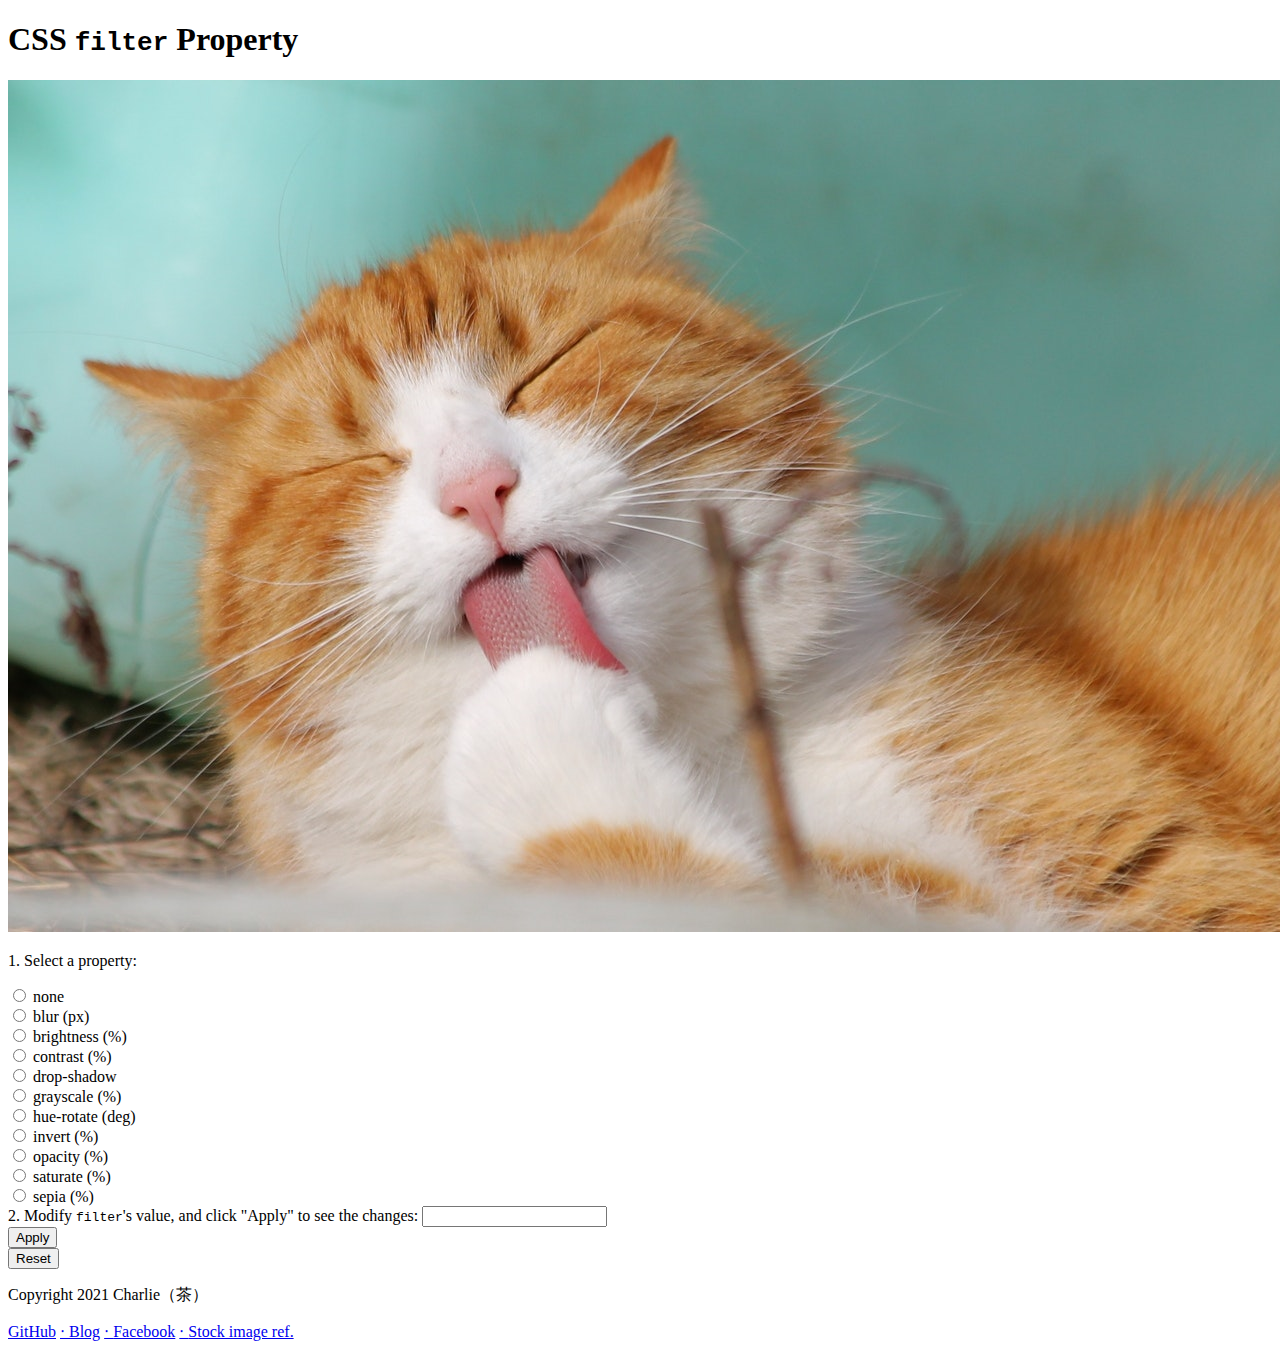
==== index.html @ 4b69d6cd "add toTopMobile button" ====
<!doctype html>
<html lang="en">

<head>
  <meta charset="utf-8">
  <meta name="viewport" content="width=device-width, initial-scale=1">

  <link rel="stylesheet" href="css/bootstrap.min.css">

  <title>CSS filter property</title>

  <style>
    main {
      min-height: calc(100vh - 32px);
    }

    .container {
      max-width: 720px;
    }

    .description .col {
      display: none;
    }

    #toTopMobile {
      display: block;
    }

    a+a::before {
      content: " ‧ ";
    }

    @media screen and (min-width: 415px) and (min-height: 415px) {
      #toTopMobile {
        display: none;
      }
    }
  </style>
</head>

<body>
  <main>
    <div class="container">
      <div class="row text-center my-3">
        <h1>CSS <code>filter</code> Property</h1>
      </div>
      <div class="row mb-3">
        <div class="col-12 col-md-8">
          <img src="images/cat.jpg" alt="cat image" class="w-100 rounded-2" id="dog">
        </div>
        <div
          class="col-12 col-md-4 d-flex flex-column justify-content-center align-items-center mt-2 mt-md-0 form-check">
          <div>
            <p>1. Select a property:</p>
          </div>
          <div class="fw-light">
            <input class="form-check-input" type="radio" id="none" name="filter-property" value="filter: none;">
            <label class="form-check-label" for="none">none</label><br>

            <input class="form-check-input" type="radio" id="blur" name="filter-property" value="filter: blur(5px);">
            <label class="form-check-label" for="blur">blur (px)</label><br>

            <input class="form-check-input" type="radio" id="brightness" name="filter-property"
              value="filter: brightness(200%);">
            <label class="form-check-label" for="brightness">brightness (%)</label><br>

            <input class="form-check-input" type="radio" id="contrast" name="filter-property"
              value="filter: contrast(200%);">
            <label class="form-check-label" for="contrast">contrast (%)</label><br>

            <input class="form-check-input" type="radio" id="drop-shadow" name="filter-property"
              value="filter: drop-shadow(7px 7px 5px gray);">
            <label class="form-check-label" for="drop-shadow">drop-shadow</label><br>

            <input class="form-check-input" type="radio" id="grayscale" name="filter-property"
              value="filter: grayscale(100%);">
            <label class="form-check-label" for="grayscale">grayscale (%)</label><br>

            <input class="form-check-input" type="radio" id="hue-rotate" name="filter-property"
              value="filter: hue-rotate(90deg);">
            <label class="form-check-label" for="hue-rotate">hue-rotate (deg)</label><br>

            <input class="form-check-input" type="radio" id="invert" name="filter-property"
              value="filter: invert(100%);">
            <label class="form-check-label" for="invert">invert (%)</label><br>

            <input class="form-check-input" type="radio" id="opacity" name="filter-property"
              value="filter: opacity(70%);">
            <label class="form-check-label" for="opacity">opacity (%)</label><br>

            <input class="form-check-input" type="radio" id="saturate" name="filter-property"
              value="filter: saturate(700%);">
            <label class="form-check-label" for="saturate">saturate (%)</label><br>

            <input class="form-check-input" type="radio" id="sepia" name="filter-property" value="filter: sepia(100%);">
            <label class="form-check-label" for="sepia">sepia (%)</label>
          </div>
        </div>
      </div>
      <div class="row">
        <div class="col-12 d-flex flex-column mb-3">
          <label for="css" class="form-label">2. Modify <code>filter</code>'s value, and click "Apply" to see the
            changes:</label>
          <input class="form-control fw-light" id="css" type="text">
        </div>
        <div class="col-12 col-md-6 mb-2">
          <button class="btn btn-primary w-100" id="apply">Apply</button>
        </div>
        <div class="col-12 col-md-6 mb-2">
          <button class="btn btn-outline-secondary w-100" id="reset">Reset</button>
        </div>
      </div>
      <div class="row row-cols-1 description">
        <div class="col">
          <h2>blur</h2>
          <p>
            Applies a Gaussian blur to the input image. The passed parameter defines the value of the standard deviation
            to the Gaussian function.
          </p>
          <p>The parameter is specified a CSS length (unit: <code>px</code>), but does not accept percentage values.</p>
          <p>Negative values are not allowed.</p>
          <p>值一定要加上單位<code>px</code>，值越大越模糊。</p>
          <p>Default value when omitted is <code>0px</code>.</p>
        </div>
        <div class="col">
          <h2>brightness</h2>
          <p>Applies a linear multiplier to input image, making it appear more or less bright.</p>
          <p>A value of <code>0%</code> will create an image
            that is completely black. A value of <code>100%</code> leaves the input unchanged. Other values are linear
            multipliers
            on the effect.
            Values of amount over <code>100%</code> are allowed, providing brighter results.</p>
          <p>值為<code>0%</code>影像會全黑，<code>100%</code>維持影像原本的亮度，超過<code>100%</code>後開始提高影像亮度。</p>
          <p>
            除了百分比以外，也接受正數作為值。輸入<code>0.5</code>等同<code>50%</code>、<code>1</code>等同<code>100%</code>、<code>2</code>等同<code>200%</code>。
          </p>
          <p>Negative values are not allowed.</p>
          <p>Default value when omitted is <code>1</code>.</p>
        </div>
        <div class="col">
          <h2>contrast</h2>
          <p>Adjusts the contrast of the input.</p>
          <p>A value of <code>0%</code> will create an image that is completely gray. A value of <code>100%</code>
            leaves the input unchanged. Values of amount
            over <code>100%</code> are allowed, providing results with more contrast.</p>
          <p>值為<code>0%</code>影像會呈現全灰（毫無對比），<code>100%</code>維持影像原本的對比度，超過<code>100%</code>後開始提高影像對比度。</p>
          <p>
            除了百分比以外，也接受正數作為值。輸入<code>0.5</code>等同<code>50%</code>、<code>1</code>等同<code>100%</code>、<code>2</code>等同<code>200%</code>。
          </p>
          <p>Negative values are not allowed.</p>
          <p>Default value when omitted is <code>1</code>.</p>
        </div>
        <div class="col">
          <h2>drop-shadow</h2>
          <p>Applies a drop shadow effect to the input image. A drop shadow is effectively a blurred, offset version of
            the input
            image’s alpha mask drawn in a particular color, composited below the image.</p>
          <p>Values are interpreted as for <code>box-shadow</code> but with the optional 3rd
            <code>&lt;length&gt;</code> value being the standard deviation
            instead of blur radius.
          </p>
          <p>四個值依序為：陰影X軸偏移距離（正整數往右、負整數往左）、陰影Y軸偏移距離（正整數往下、負整數往上）、陰影模糊（blur）程度、陰影顏色。</p>
          <p>陰影模糊（blur）程度沒有註明的話，等同呈現0px（無模糊）的陰影。</p>
          <p>陰影顏色支援關鍵字、hex、rgba、hsla。沒有註明的話，引用<code>currentColor</code>的值。</p>
          <p>The keyword <code>currentcolor</code> represents value of the color property on the same element. Its used
            values is determined by
            resolving color values.</p>
          <p>The default value for omitted values is missing length values set to <code>0</code> and the missing used
            color is taken
            from the
            color property.</p>
        </div>
        <div class="col">
          <h2>grayscale</h2>
          <p>Converts the input image to grayscale. The passed parameter defines the proportion of the conversion.</p>
          <p>A value of <code>100%</code> is completely grayscale. A value of <code>0%</code> leaves the input
            unchanged. Values between <code>0%</code> and <code>100%</code> are linear
            multipliers on the effect. Values of amount over <code>100%</code> are allowed but UAs must clamp the values
            to <code>1</code>.</p>
          <p>值為<code>100%</code>時影像會完全灰階化，<code>0%</code>則維持影像原本的彩度，值可以超過<code>100%</code>，但結果與輸入<code>100%</code>相同。
          </p>
          <p>
            除了百分比以外，也接受正數作為值。輸入<code>0.5</code>等同<code>50%</code>、<code>1</code>等同<code>100%</code>。
          </p>
          <p>Negative values are not allowed.</p>
          <p>Default value when omitted is <code>1</code>.</p>
        </div>
        <div class="col">
          <h2>hue-rotate</h2>
          <p>Applies a hue rotation on the input image. The passed parameter defines the number of degrees around the
            color circle
            the input samples will be adjusted.</p>
          <p>
            值可以超過<code>360deg</code>，超出的值請想像色環轉了一圈繼續轉。比如輸入<code>450deg</code>的話，呈現的結果會與輸入<code>90deg</code>一樣，因為450-360=90。同理如果輸入負整數的值，就是讓色環逆時針旋轉。
          </p>
          <p>A value of <code>0deg</code> leaves the input unchanged. Implementations must not normalize this value in
            order to allow animations
            beyond .</p>
          <p>The unit identifier may be omitted if the <code>&lt;angle&gt;</code> is zero.</p>
          <p>Default value when omitted is <code>0deg</code>.</p>
        </div>
        <div class="col">
          <h2>invert</h2>
          <p>Inverts the samples in the input image. The passed parameter defines the proportion of the conversion.</p>
          <p>A value of <code>100%</code> is completely inverted. A value of <code>0%</code> leaves the input unchanged.
            Values between <code>0%</code> and
            <code>100%</code> are linear
            multipliers on the effect. Values of amount over <code>100%</code> are allowed but UAs must clamp the values
            to <code>1</code>.
          </p>
          <p>值<code>100%</code>會讓影像完全負片，<code>50%</code>讓影像完全失去對比，<code>0%</code>則讓影像保持原狀。</p>
          <p>值可以超過<code>100%</code>，但結果與輸入<code>100%</code>相同。</p>
          <p>
            除了百分比以外，也接受正數作為值。輸入<code>0.5</code>等同<code>50%</code>、<code>1</code>等同<code>100%</code>。
          </p>
          <p>Negative values are not allowed.</p>
          <p>Default value when omitted is <code>1</code>.</p>
        </div>
        <div class="col">
          <h2>opacity</h2>
          <p>Applies transparency to the samples in the input image. The passed parameter defines the proportion of the
            conversion.</p>
          <p>A value of <code>0%</code> is completely transparent. A value of <code>100%</code> leaves the input
            unchanged. Values between <code>0%</code> and
            <code>100%</code> are
            linear multipliers on the effect. This is equivalent to multiplying the input image samples by amount.
            Values of amount
            over <code>100%</code> are allowed but UAs must clamp the values to <code>1</code>.
          </p>
          <p>值為<code>0%</code>時會讓影像呈現完全透明，<code>100%</code>則讓影像保持原狀。</p>
          <p>值可以超過<code>100%</code>，但結果與輸入<code>100%</code>相同。</p>
          <p>
            除了百分比以外，也接受正數作為值。輸入<code>0.5</code>等同<code>50%</code>、<code>1</code>等同<code>100%</code>。
          </p>
          <p>Negative values are not allowed.</p>
          <p>Default value when omitted is <code>1</code>.</p>
        </div>
        <div class="col">
          <h2>saturate</h2>
          <p>Saturates the input image. The passed parameter defines the proportion of the conversion.</p>
          <p>A value of <code>0%</code> is completely un-saturated. A value of <code>100%</code> leaves the input
            unchanged. Other values are
            linear
            multipliers on the effect. Values of amount over <code>100%</code> are allowed, providing super-saturated
            results.</p>
          <p>值為<code>0%</code>時會讓影像的飽和度歸零，<code>100%</code>則讓影像保持原狀。</p>
          <p>值可以超過<code>100%</code>，超過<code>100%</code>代表繼續增加影像的飽和度。</p>
          <p>
            除了百分比以外，也接受正數作為值。輸入<code>0.5</code>等同<code>50%</code>、<code>1</code>等同<code>100%</code>、<code>2</code>等同<code>200%</code>。
          </p>
          <p>Negative values are not allowed.</p>
          <p>Default value when omitted is <code>1</code>.</p>
        </div>
        <div class="col">
          <h2>sepia</h2>
          <p>Converts the input image to sepia. The passed parameter defines the proportion of the conversion.</p>
          <p>A value of <code>100%</code> is completely sepia. A value of <code>0%</code> leaves the input unchanged.
            Values between <code>0%</code> and <code>100%</code> are linear
            multipliers on the effect. Values of amount over <code>100%</code> are allowed but UAs must clamp the values
            to <code>1</code>.</p>
          <p>設定影像的懷舊濾鏡，值為<code>100%</code>代表濾鏡程度開到最大，<code>0%</code>則讓影像保持原狀。</p>
          <p>值可以超過<code>100%</code>，但結果與輸入<code>100%</code>相同。</p>
          <p>
            除了百分比以外，也接受正數作為值。輸入<code>0.5</code>等同<code>50%</code>、<code>1</code>等同<code>100%</code>。
          </p>
          <p>Negative values are not allowed.</p>
          <p>Default value when omitted is <code>1</code>.</p>
        </div>
      </div>
      <div class="row">
        <button type="button" class="btn btn-link" id="toTopMobile">BACK TO TOP</button>
      </div>
    </div>
  </main>

  <footer>
    <div class="container-fluid bg-light text-dark text-center small">
      <div class="row flex-column flex-md-row">
        <div class="col">
          <p class="my-auto py-1">Copyright 2021 Charlie（茶）</p>
        </div>
        <div class="col my-auto">
          <a href="https://github.com/tzynwang/CSS-filter-property" target="_blank"
            class="text-decoration-none">GitHub</a>
          <a href="https://tzynwang.github.io/" target="_blank" class="text-decoration-none">Blog</a>
          <a href="https://www.facebook.com/tzynwang7779/" target="_blank" class="text-decoration-none">Facebook</a>
          <a href="https://www.pexels.com/photo/yellow-and-white-cat-57416/" target="_blank"
            class="text-decoration-none">Stock image ref.</a>
        </div>
      </div>
    </div>
  </footer>

  <script>
    let radioValue;
    let radios = document.getElementsByName('filter-property');
    let changeDogCss = document.getElementById("dog");
    let css = document.getElementById('css');
    let descriptions = document.querySelectorAll(".description .col");

    for (let i = 0, length = radios.length; i < length; i++) {
      radios[i].addEventListener("click", function () {
        if (radios[i].checked) {
          radioValue = radios[i].value;
          css.value = radioValue;
          changeDogCss.setAttribute("style", radioValue);

          for (let j = 0; j < descriptions.length; j++) {
            if (i - 1 === j) {
              descriptions[j].setAttribute("style", "display: block;");
            }
            else {
              descriptions[j].setAttribute("style", "display: none;");
            }
          }

        }
        toTop();
      });
    }

    let apply = document.getElementById('apply');
    apply.addEventListener("click", function () {
      let textareaCss = document.getElementById('css').value;
      changeDogCss.setAttribute("style", textareaCss);

      toTop();
    });

    let reset = document.getElementById('reset');
    reset.addEventListener("click", function () {
      css.value = radioValue;
      changeDogCss.setAttribute("style", radioValue);

      toTop();
    })

    let toTopMobile = document.getElementById('toTopMobile');
    toTopMobile.addEventListener("click", function () {
      document.body.scrollTop = 0; // For Safari
      document.documentElement.scrollTop = 0; // For Chrome, Firefox, IE and Opera
    })

    function toTop() {
      if (window.outerWidth <= 375 || window.outerHeight <= 414) {
        document.body.scrollTop = 0; // For Safari
        document.documentElement.scrollTop = 0; // For Chrome, Firefox, IE and Opera
      }
    }
  </script>
</body>

</html>
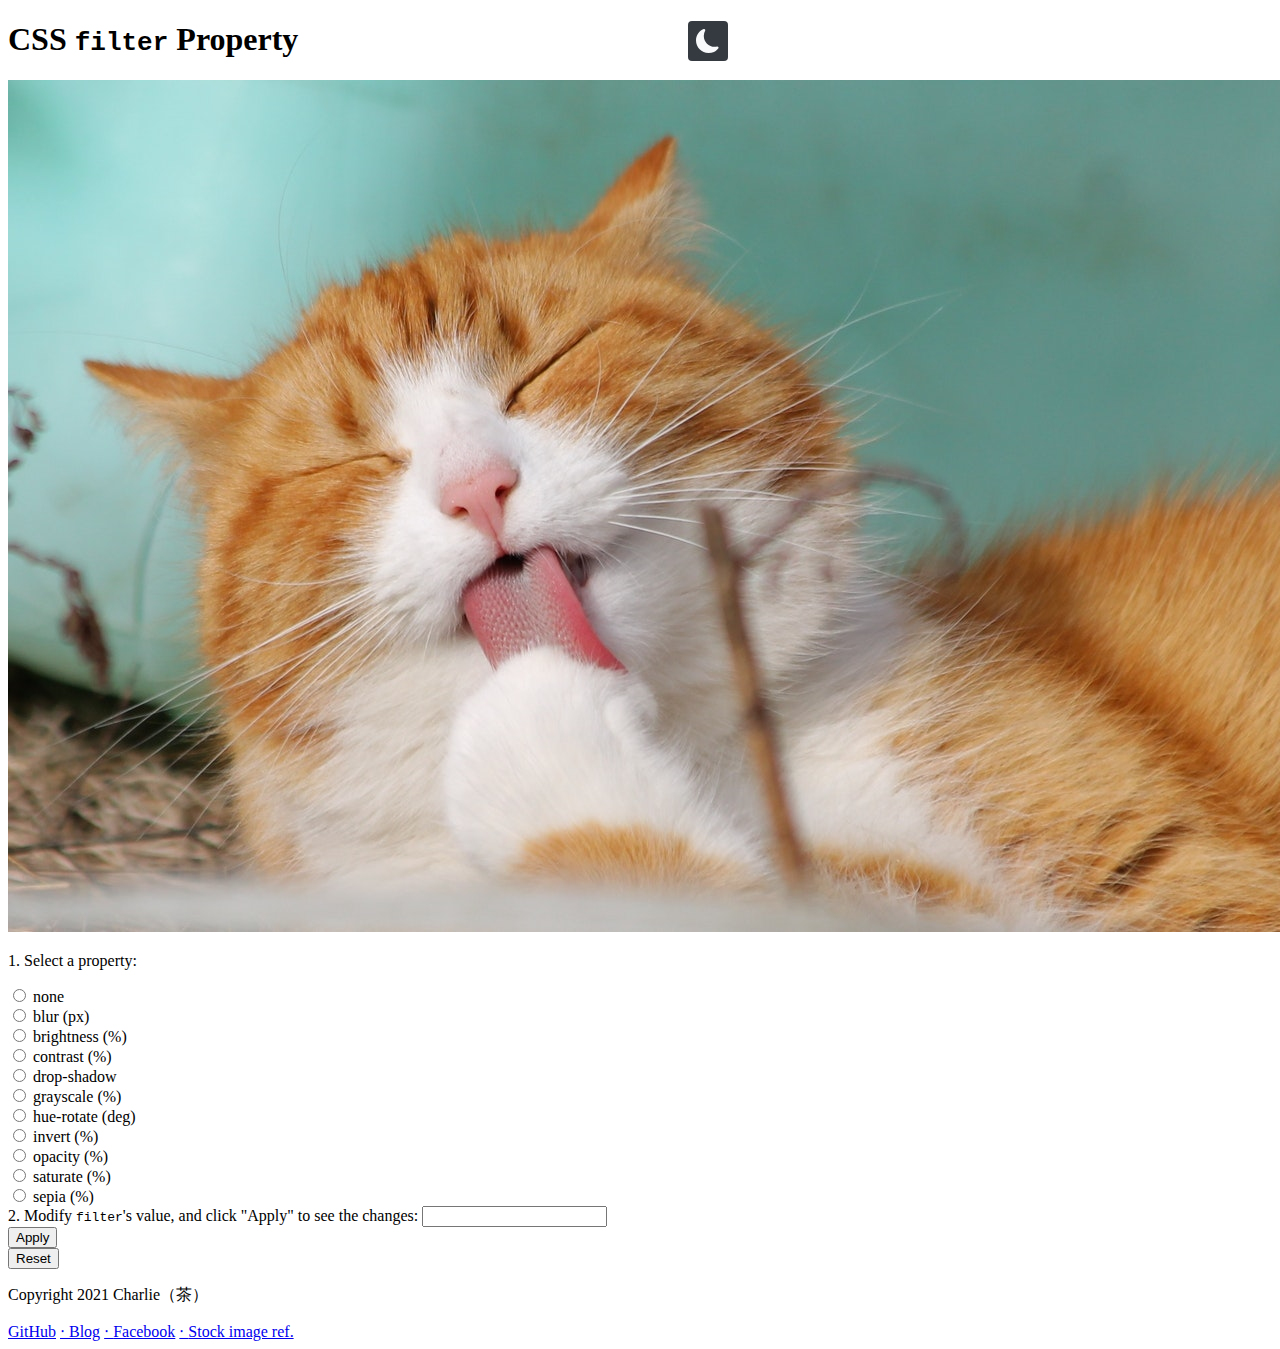
==== commit 357ac505: "dark mode" ====
--- a/index.html
+++ b/index.html
@@ -6,50 +6,33 @@
   <meta name="viewport" content="width=device-width, initial-scale=1">
 
   <link rel="stylesheet" href="css/bootstrap.min.css">
+  <link rel="stylesheet" href="css/index.css">
 
   <title>CSS filter property</title>
 
-  <style>
-    main {
-      min-height: calc(100vh - 32px);
-    }
-
-    .container {
-      max-width: 720px;
-    }
-
-    .description .col {
-      display: none;
-    }
-
-    #toTopMobile {
-      display: block;
-    }
-
-    a+a::before {
-      content: " ‧ ";
-    }
-
-    @media screen and (min-width: 415px) and (min-height: 415px) {
-      #toTopMobile {
-        display: none;
-      }
-    }
-  </style>
 </head>
 
 <body>
   <main>
+    <div class="container" id="labelContainer">
+      <input type="checkbox" id="dark">
+      <label for="dark" id="darkLabel">
+        <svg xmlns="http://www.w3.org/2000/svg" width="24" height="24" viewBox="0 0 16 16">
+          <path
+            d="M6 .278a.768.768 0 0 1 .08.858 7.208 7.208 0 0 0-.878 3.46c0 4.021 3.278 7.277 7.318 7.277.527 0 1.04-.055 1.533-.16a.787.787 0 0 1 .81.316.733.733 0 0 1-.031.893A8.349 8.349 0 0 1 8.344 16C3.734 16 0 12.286 0 7.71 0 4.266 2.114 1.312 5.124.06A.752.752 0 0 1 6 .278z" />
+        </svg>
+      </label>
+    </div>
     <div class="container">
       <div class="row text-center my-3">
         <h1>CSS <code>filter</code> Property</h1>
       </div>
       <div class="row mb-3">
         <div class="col-12 col-md-8">
-          <img src="images/cat.jpg" alt="cat image" class="w-100 rounded-2" id="dog">
-        </div>
-        <div
-          class="col-12 col-md-4 d-flex flex-column justify-content-center align-items-center mt-2 mt-md-0 form-check">
+          <img src="images/cat.jpg" alt="cat image" class="w-100 rounded-2" id="cat">
+        </div>
+        <div class=" col-12 col-md-4 d-flex flex-column justify-content-center align-items-center mt-2 mt-md-0
+            form-check">
           <div>
             <p>1. Select a property:</p>
           </div>
@@ -274,7 +257,7 @@
   </main>
 
   <footer>
-    <div class="container-fluid bg-light text-dark text-center small">
+    <div class="container-fluid bg-light text-dark text-center small" id="footer">
       <div class="row flex-column flex-md-row">
         <div class="col">
           <p class="my-auto py-1">Copyright 2021 Charlie（茶）</p>
@@ -291,63 +274,7 @@
     </div>
   </footer>
 
-  <script>
-    let radioValue;
-    let radios = document.getElementsByName('filter-property');
-    let changeDogCss = document.getElementById("dog");
-    let css = document.getElementById('css');
-    let descriptions = document.querySelectorAll(".description .col");
-
-    for (let i = 0, length = radios.length; i < length; i++) {
-      radios[i].addEventListener("click", function () {
-        if (radios[i].checked) {
-          radioValue = radios[i].value;
-          css.value = radioValue;
-          changeDogCss.setAttribute("style", radioValue);
-
-          for (let j = 0; j < descriptions.length; j++) {
-            if (i - 1 === j) {
-              descriptions[j].setAttribute("style", "display: block;");
-            }
-            else {
-              descriptions[j].setAttribute("style", "display: none;");
-            }
-          }
-
-        }
-        toTop();
-      });
-    }
-
-    let apply = document.getElementById('apply');
-    apply.addEventListener("click", function () {
-      let textareaCss = document.getElementById('css').value;
-      changeDogCss.setAttribute("style", textareaCss);
-
-      toTop();
-    });
-
-    let reset = document.getElementById('reset');
-    reset.addEventListener("click", function () {
-      css.value = radioValue;
-      changeDogCss.setAttribute("style", radioValue);
-
-      toTop();
-    })
-
-    let toTopMobile = document.getElementById('toTopMobile');
-    toTopMobile.addEventListener("click", function () {
-      document.body.scrollTop = 0; // For Safari
-      document.documentElement.scrollTop = 0; // For Chrome, Firefox, IE and Opera
-    })
-
-    function toTop() {
-      if (window.outerWidth <= 375 || window.outerHeight <= 414) {
-        document.body.scrollTop = 0; // For Safari
-        document.documentElement.scrollTop = 0; // For Chrome, Firefox, IE and Opera
-      }
-    }
-  </script>
+  <script src="js/index.js"></script>
 </body>
 
 </html>--- a/css/index.css
+++ b/css/index.css
@@ -0,0 +1,90 @@
+main {
+  min-height: calc(100vh - 32px);
+}
+
+.container {
+  max-width: 720px;
+}
+
+.description .col {
+  display: none;
+}
+
+#toTopMobile {
+  display: block;
+}
+
+a+a::before {
+  content: " ‧ ";
+}
+
+@media screen and (min-width: 415px) and (min-height: 415px) {
+  #toTopMobile {
+    display: none;
+  }
+}
+
+/* for dark mode */
+
+#labelContainer {
+  position: relative;
+}
+
+#dark {
+  position: fixed;
+  top: -16px;
+}
+
+#darkLabel {
+  width: 40px;
+  height: 40px;
+  position: absolute;
+  top: 0;
+  right: 0;
+  z-index: 1;
+  background-color: #343a40;
+  border-radius: 0.25rem;
+  display: flex;
+  align-items: center;
+  transition: all .5s ease 0s;
+}
+
+#darkLabel svg {
+  fill: #f8f9fa;
+}
+
+#dark:checked~#darkLabel {
+  background-color: #f8f9fa;
+}
+
+#dark:checked~#darkLabel svg {
+  fill: #343a40;
+}
+
+#dark:checked~#darkLabel svg path {
+  d: path("M8 12a4 4 0 1 0 0-8 4 4 0 0 0 0 8zM8 0a.5.5 0 0 1 .5.5v2a.5.5 0 0 1-1 0v-2A.5.5 0 0 1 8 0zm0 13a.5.5 0 0 1 .5.5v2a.5.5 0 0 1-1 0v-2A.5.5 0 0 1 8 13zm8-5a.5.5 0 0 1-.5.5h-2a.5.5 0 0 1 0-1h2a.5.5 0 0 1 .5.5zM3 8a.5.5 0 0 1-.5.5h-2a.5.5 0 0 1 0-1h2A.5.5 0 0 1 3 8zm10.657-5.657a.5.5 0 0 1 0 .707l-1.414 1.415a.5.5 0 1 1-.707-.708l1.414-1.414a.5.5 0 0 1 .707 0zm-9.193 9.193a.5.5 0 0 1 0 .707L3.05 13.657a.5.5 0 0 1-.707-.707l1.414-1.414a.5.5 0 0 1 .707 0zm9.193 2.121a.5.5 0 0 1-.707 0l-1.414-1.414a.5.5 0 0 1 .707-.707l1.414 1.414a.5.5 0 0 1 0 .707zM4.464 4.465a.5.5 0 0 1-.707 0L2.343 3.05a.5.5 0 1 1 .707-.707l1.414 1.414a.5.5 0 0 1 0 .708z");
+}
+
+@media screen and (min-width: 415px) {
+  /* #darkLabel {
+    width: 56px;
+  } */
+}
+
+#darkLabel svg {
+  margin-left: 8px;
+}
+
+.dark {
+  background-color: #343a40;
+  color: #f8f9fa;
+}
+
+.dark-footer {
+  background-color: #212529!important;
+  color: #ffffff!important;
+}
+
+.code {
+  color: #ffb5da;
+}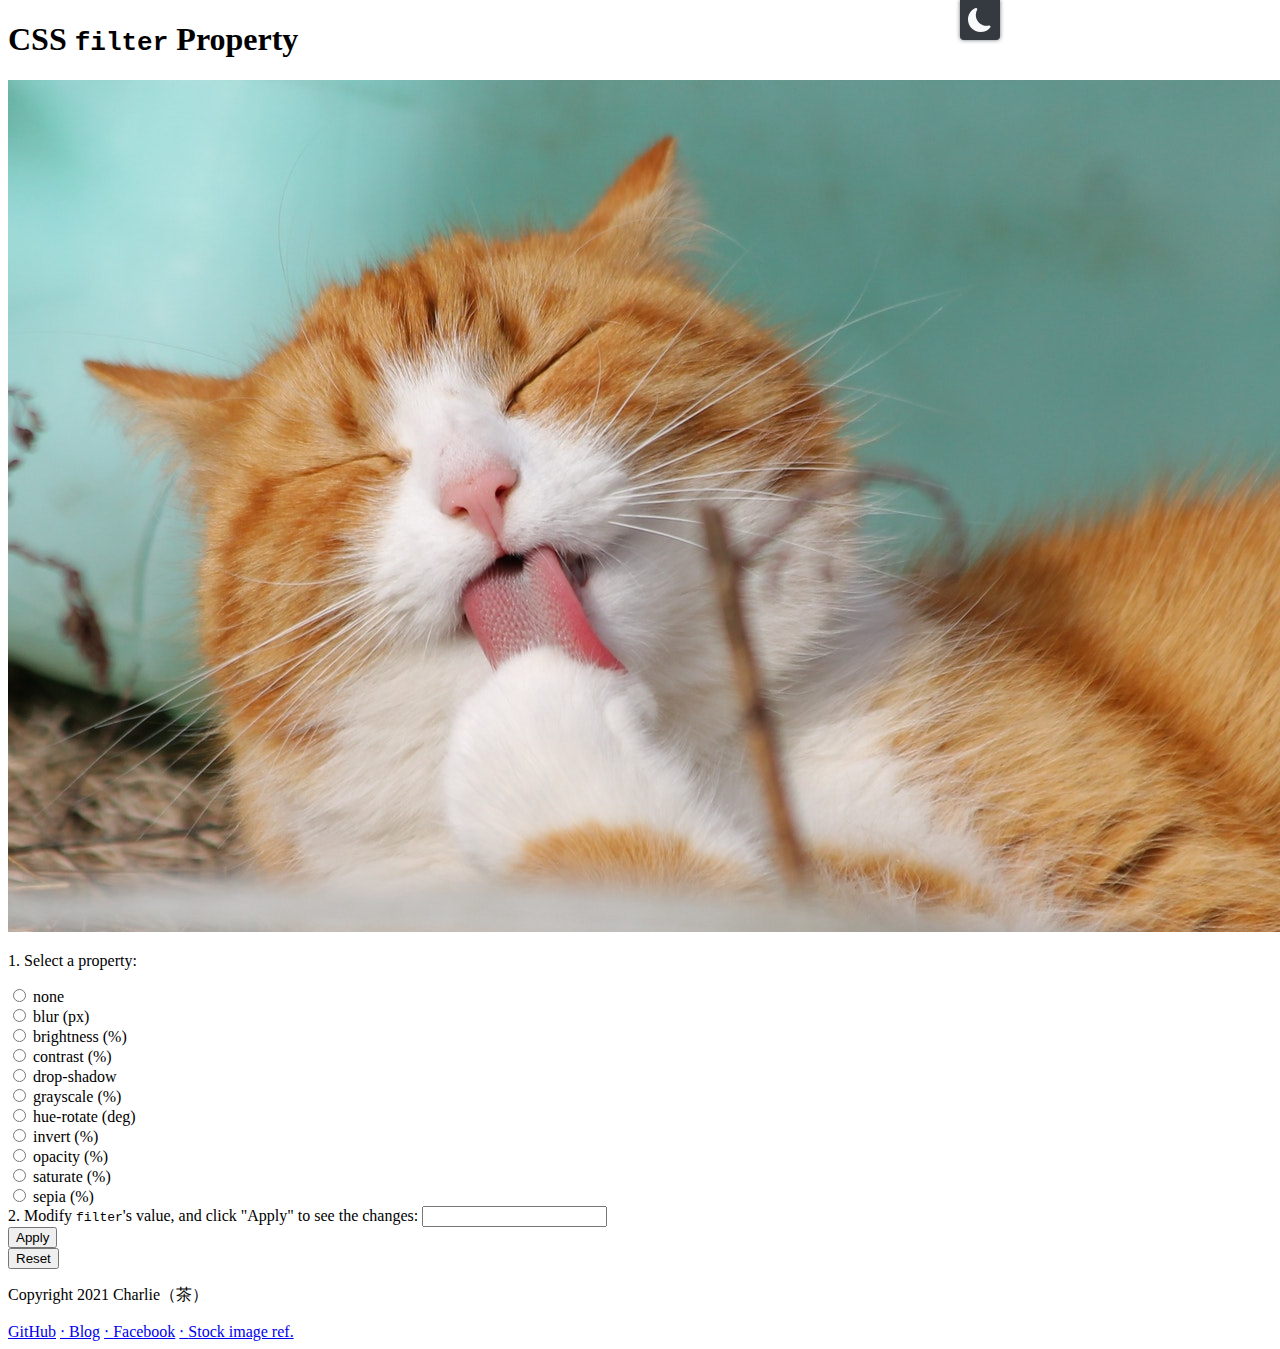
==== commit d8d22b5d: "change desktop's dark mode toggle UI" ====
--- a/index.html
+++ b/index.html
@@ -14,7 +14,7 @@
 
 <body>
   <main>
-    <div class="container" id="labelContainer">
+    <div class="container">
       <input type="checkbox" id="dark">
       <label for="dark" id="darkLabel">
         <svg xmlns="http://www.w3.org/2000/svg" width="24" height="24" viewBox="0 0 16 16">
@@ -251,7 +251,7 @@
         </div>
       </div>
       <div class="row">
-        <button type="button" class="btn btn-link" id="toTopMobile">BACK TO TOP</button>
+        <button type="button" class="btn text-primary" id="toTopMobile">BACK TO TOP</button>
       </div>
     </div>
   </main>
--- a/css/index.css
+++ b/css/index.css
@@ -26,10 +26,6 @@
 
 /* for dark mode */
 
-#labelContainer {
-  position: relative;
-}
-
 #dark {
   position: fixed;
   top: -16px;
@@ -38,15 +34,16 @@
 #darkLabel {
   width: 40px;
   height: 40px;
-  position: absolute;
-  top: 0;
+  position: fixed;
+  bottom: 2rem;
   right: 0;
   z-index: 1;
   background-color: #343a40;
-  border-radius: 0.25rem;
+  border-radius: 0.25rem 0 0 0.25rem;
   display: flex;
   align-items: center;
   transition: all .5s ease 0s;
+  filter: drop-shadow(0 2px 2px #6c757d);
 }
 
 #darkLabel svg {
@@ -65,10 +62,19 @@
   d: path("M8 12a4 4 0 1 0 0-8 4 4 0 0 0 0 8zM8 0a.5.5 0 0 1 .5.5v2a.5.5 0 0 1-1 0v-2A.5.5 0 0 1 8 0zm0 13a.5.5 0 0 1 .5.5v2a.5.5 0 0 1-1 0v-2A.5.5 0 0 1 8 13zm8-5a.5.5 0 0 1-.5.5h-2a.5.5 0 0 1 0-1h2a.5.5 0 0 1 .5.5zM3 8a.5.5 0 0 1-.5.5h-2a.5.5 0 0 1 0-1h2A.5.5 0 0 1 3 8zm10.657-5.657a.5.5 0 0 1 0 .707l-1.414 1.415a.5.5 0 1 1-.707-.708l1.414-1.414a.5.5 0 0 1 .707 0zm-9.193 9.193a.5.5 0 0 1 0 .707L3.05 13.657a.5.5 0 0 1-.707-.707l1.414-1.414a.5.5 0 0 1 .707 0zm9.193 2.121a.5.5 0 0 1-.707 0l-1.414-1.414a.5.5 0 0 1 .707-.707l1.414 1.414a.5.5 0 0 1 0 .707zM4.464 4.465a.5.5 0 0 1-.707 0L2.343 3.05a.5.5 0 1 1 .707-.707l1.414 1.414a.5.5 0 0 1 0 .708z");
 }
 
+.dark:focus {
+  background-color: #343a40;
+  color: #f8f9fa;
+}
+
 @media screen and (min-width: 415px) {
-  /* #darkLabel {
-    width: 56px;
-  } */
+  #darkLabel {
+    position: absolute;
+    top: 0;
+    right: max(1rem, calc((100vw - 720px)/2));
+    border-radius: 0 0 0.25rem 0.25rem;
+    filter: drop-shadow(0 0 2px #6c757d);
+  }
 }
 
 #darkLabel svg {
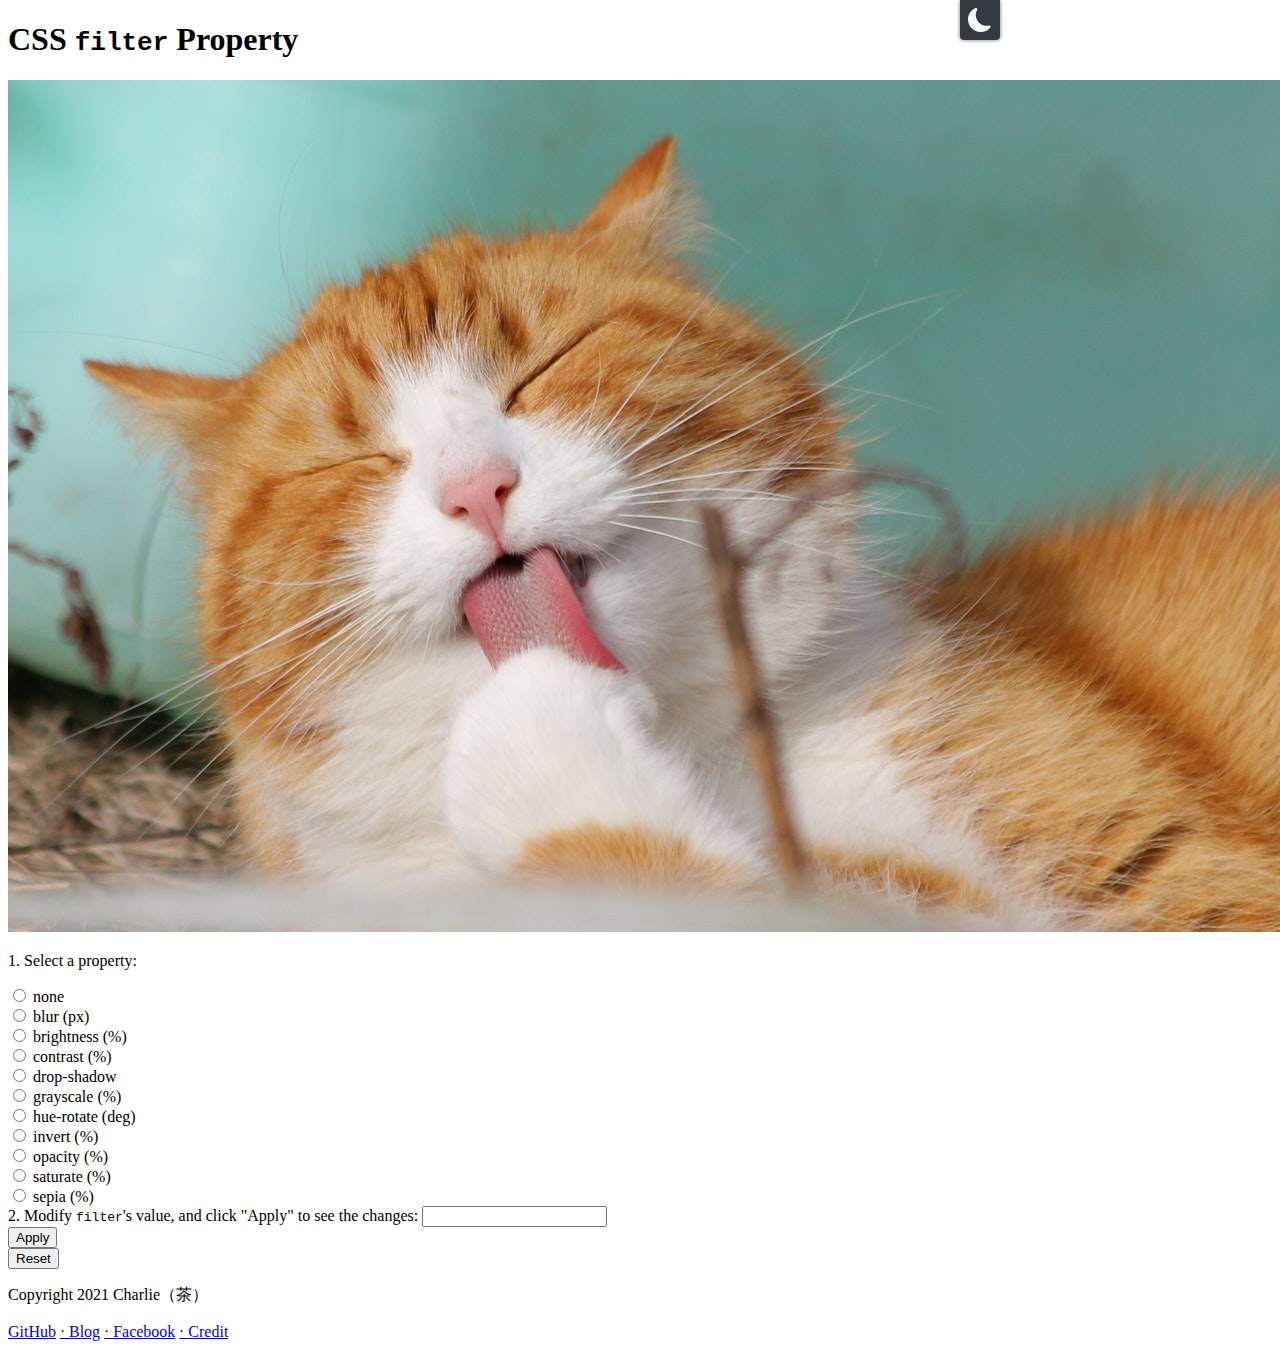
==== commit 7b5005f8: "fix credit/index href" ====
--- a/index.html
+++ b/index.html
@@ -4,6 +4,11 @@
 <head>
   <meta charset="utf-8">
   <meta name="viewport" content="width=device-width, initial-scale=1">
+
+  <link rel="apple-touch-icon" sizes="180x180" href="images/apple-touch-icon.png">
+  <link rel="icon" type="image/png" sizes="32x32" href="images/favicon-32x32.png">
+  <link rel="icon" type="image/png" sizes="16x16" href="images/favicon-16x16.png">
+  <link rel="manifest" href="images/site.webmanifest">
 
   <link rel="stylesheet" href="css/bootstrap.min.css">
   <link rel="stylesheet" href="css/index.css">
@@ -95,7 +100,18 @@
       </div>
       <div class="row row-cols-1 description">
         <div class="col">
-          <h2>blur</h2>
+          <div class="d-flex align-items-center">
+            <h2>blur</h2>
+            <a href="https://www.w3.org/TR/filter-effects-1/#funcdef-filter-blur" target="_blank">
+              <svg xmlns="http://www.w3.org/2000/svg" width="16" height="16" viewBox="0 0 16 16" class="ms-2"
+                fill="#0d6efd">
+                <path fill-rule="evenodd"
+                  d="M8.636 3.5a.5.5 0 0 0-.5-.5H1.5A1.5 1.5 0 0 0 0 4.5v10A1.5 1.5 0 0 0 1.5 16h10a1.5 1.5 0 0 0 1.5-1.5V7.864a.5.5 0 0 0-1 0V14.5a.5.5 0 0 1-.5.5h-10a.5.5 0 0 1-.5-.5v-10a.5.5 0 0 1 .5-.5h6.636a.5.5 0 0 0 .5-.5z" />
+                <path fill-rule="evenodd"
+                  d="M16 .5a.5.5 0 0 0-.5-.5h-5a.5.5 0 0 0 0 1h3.793L6.146 9.146a.5.5 0 1 0 .708.708L15 1.707V5.5a.5.5 0 0 0 1 0v-5z" />
+              </svg>
+            </a>
+          </div>
           <p>
             Applies a Gaussian blur to the input image. The passed parameter defines the value of the standard deviation
             to the Gaussian function.
@@ -106,7 +122,18 @@
           <p>Default value when omitted is <code>0px</code>.</p>
         </div>
         <div class="col">
-          <h2>brightness</h2>
+          <div class="d-flex align-items-center">
+            <h2>brightness</h2>
+            <a href="https://www.w3.org/TR/filter-effects-1/#funcdef-filter-brightness" target="_blank">
+              <svg xmlns="http://www.w3.org/2000/svg" width="16" height="16" viewBox="0 0 16 16" class="ms-2"
+                fill="#0d6efd">
+                <path fill-rule="evenodd"
+                  d="M8.636 3.5a.5.5 0 0 0-.5-.5H1.5A1.5 1.5 0 0 0 0 4.5v10A1.5 1.5 0 0 0 1.5 16h10a1.5 1.5 0 0 0 1.5-1.5V7.864a.5.5 0 0 0-1 0V14.5a.5.5 0 0 1-.5.5h-10a.5.5 0 0 1-.5-.5v-10a.5.5 0 0 1 .5-.5h6.636a.5.5 0 0 0 .5-.5z" />
+                <path fill-rule="evenodd"
+                  d="M16 .5a.5.5 0 0 0-.5-.5h-5a.5.5 0 0 0 0 1h3.793L6.146 9.146a.5.5 0 1 0 .708.708L15 1.707V5.5a.5.5 0 0 0 1 0v-5z" />
+              </svg>
+            </a>
+          </div>
           <p>Applies a linear multiplier to input image, making it appear more or less bright.</p>
           <p>A value of <code>0%</code> will create an image
             that is completely black. A value of <code>100%</code> leaves the input unchanged. Other values are linear
@@ -121,7 +148,18 @@
           <p>Default value when omitted is <code>1</code>.</p>
         </div>
         <div class="col">
-          <h2>contrast</h2>
+          <div class="d-flex align-items-center">
+            <h2>contrast</h2>
+            <a href="https://www.w3.org/TR/filter-effects-1/#funcdef-filter-contrast" target="_blank">
+              <svg xmlns="http://www.w3.org/2000/svg" width="16" height="16" viewBox="0 0 16 16" class="ms-2"
+                fill="#0d6efd">
+                <path fill-rule="evenodd"
+                  d="M8.636 3.5a.5.5 0 0 0-.5-.5H1.5A1.5 1.5 0 0 0 0 4.5v10A1.5 1.5 0 0 0 1.5 16h10a1.5 1.5 0 0 0 1.5-1.5V7.864a.5.5 0 0 0-1 0V14.5a.5.5 0 0 1-.5.5h-10a.5.5 0 0 1-.5-.5v-10a.5.5 0 0 1 .5-.5h6.636a.5.5 0 0 0 .5-.5z" />
+                <path fill-rule="evenodd"
+                  d="M16 .5a.5.5 0 0 0-.5-.5h-5a.5.5 0 0 0 0 1h3.793L6.146 9.146a.5.5 0 1 0 .708.708L15 1.707V5.5a.5.5 0 0 0 1 0v-5z" />
+              </svg>
+            </a>
+          </div>
           <p>Adjusts the contrast of the input.</p>
           <p>A value of <code>0%</code> will create an image that is completely gray. A value of <code>100%</code>
             leaves the input unchanged. Values of amount
@@ -134,7 +172,18 @@
           <p>Default value when omitted is <code>1</code>.</p>
         </div>
         <div class="col">
-          <h2>drop-shadow</h2>
+          <div class="d-flex align-items-center">
+            <h2>drop-shadow</h2>
+            <a href="https://www.w3.org/TR/filter-effects-1/#funcdef-filter-drop-shadow" target="_blank">
+              <svg xmlns="http://www.w3.org/2000/svg" width="16" height="16" viewBox="0 0 16 16" class="ms-2"
+                fill="#0d6efd">
+                <path fill-rule="evenodd"
+                  d="M8.636 3.5a.5.5 0 0 0-.5-.5H1.5A1.5 1.5 0 0 0 0 4.5v10A1.5 1.5 0 0 0 1.5 16h10a1.5 1.5 0 0 0 1.5-1.5V7.864a.5.5 0 0 0-1 0V14.5a.5.5 0 0 1-.5.5h-10a.5.5 0 0 1-.5-.5v-10a.5.5 0 0 1 .5-.5h6.636a.5.5 0 0 0 .5-.5z" />
+                <path fill-rule="evenodd"
+                  d="M16 .5a.5.5 0 0 0-.5-.5h-5a.5.5 0 0 0 0 1h3.793L6.146 9.146a.5.5 0 1 0 .708.708L15 1.707V5.5a.5.5 0 0 0 1 0v-5z" />
+              </svg>
+            </a>
+          </div>
           <p>Applies a drop shadow effect to the input image. A drop shadow is effectively a blurred, offset version of
             the input
             image’s alpha mask drawn in a particular color, composited below the image.</p>
@@ -154,7 +203,18 @@
             color property.</p>
         </div>
         <div class="col">
-          <h2>grayscale</h2>
+          <div class="d-flex align-items-center">
+            <h2>grayscale</h2>
+            <a href="https://www.w3.org/TR/filter-effects-1/#funcdef-filter-grayscale" target="_blank">
+              <svg xmlns="http://www.w3.org/2000/svg" width="16" height="16" viewBox="0 0 16 16" class="ms-2"
+                fill="#0d6efd">
+                <path fill-rule="evenodd"
+                  d="M8.636 3.5a.5.5 0 0 0-.5-.5H1.5A1.5 1.5 0 0 0 0 4.5v10A1.5 1.5 0 0 0 1.5 16h10a1.5 1.5 0 0 0 1.5-1.5V7.864a.5.5 0 0 0-1 0V14.5a.5.5 0 0 1-.5.5h-10a.5.5 0 0 1-.5-.5v-10a.5.5 0 0 1 .5-.5h6.636a.5.5 0 0 0 .5-.5z" />
+                <path fill-rule="evenodd"
+                  d="M16 .5a.5.5 0 0 0-.5-.5h-5a.5.5 0 0 0 0 1h3.793L6.146 9.146a.5.5 0 1 0 .708.708L15 1.707V5.5a.5.5 0 0 0 1 0v-5z" />
+              </svg>
+            </a>
+          </div>
           <p>Converts the input image to grayscale. The passed parameter defines the proportion of the conversion.</p>
           <p>A value of <code>100%</code> is completely grayscale. A value of <code>0%</code> leaves the input
             unchanged. Values between <code>0%</code> and <code>100%</code> are linear
@@ -169,7 +229,18 @@
           <p>Default value when omitted is <code>1</code>.</p>
         </div>
         <div class="col">
-          <h2>hue-rotate</h2>
+          <div class="d-flex align-items-center">
+            <h2>hue-rotate</h2>
+            <a href="https://www.w3.org/TR/filter-effects-1/#funcdef-filter-hue-rotate" target="_blank">
+              <svg xmlns="http://www.w3.org/2000/svg" width="16" height="16" viewBox="0 0 16 16" class="ms-2"
+                fill="#0d6efd">
+                <path fill-rule="evenodd"
+                  d="M8.636 3.5a.5.5 0 0 0-.5-.5H1.5A1.5 1.5 0 0 0 0 4.5v10A1.5 1.5 0 0 0 1.5 16h10a1.5 1.5 0 0 0 1.5-1.5V7.864a.5.5 0 0 0-1 0V14.5a.5.5 0 0 1-.5.5h-10a.5.5 0 0 1-.5-.5v-10a.5.5 0 0 1 .5-.5h6.636a.5.5 0 0 0 .5-.5z" />
+                <path fill-rule="evenodd"
+                  d="M16 .5a.5.5 0 0 0-.5-.5h-5a.5.5 0 0 0 0 1h3.793L6.146 9.146a.5.5 0 1 0 .708.708L15 1.707V5.5a.5.5 0 0 0 1 0v-5z" />
+              </svg>
+            </a>
+          </div>
           <p>Applies a hue rotation on the input image. The passed parameter defines the number of degrees around the
             color circle
             the input samples will be adjusted.</p>
@@ -183,12 +254,26 @@
           <p>Default value when omitted is <code>0deg</code>.</p>
         </div>
         <div class="col">
-          <h2>invert</h2>
-          <p>Inverts the samples in the input image. The passed parameter defines the proportion of the conversion.</p>
-          <p>A value of <code>100%</code> is completely inverted. A value of <code>0%</code> leaves the input unchanged.
+          <div class="d-flex align-items-center">
+            <h2>invert</h2>
+            <a href="https://www.w3.org/TR/filter-effects-1/#funcdef-filter-invert" target="_blank">
+              <svg xmlns="http://www.w3.org/2000/svg" width="16" height="16" viewBox="0 0 16 16" class="ms-2"
+                fill="#0d6efd">
+                <path fill-rule="evenodd"
+                  d="M8.636 3.5a.5.5 0 0 0-.5-.5H1.5A1.5 1.5 0 0 0 0 4.5v10A1.5 1.5 0 0 0 1.5 16h10a1.5 1.5 0 0 0 1.5-1.5V7.864a.5.5 0 0 0-1 0V14.5a.5.5 0 0 1-.5.5h-10a.5.5 0 0 1-.5-.5v-10a.5.5 0 0 1 .5-.5h6.636a.5.5 0 0 0 .5-.5z" />
+                <path fill-rule="evenodd"
+                  d="M16 .5a.5.5 0 0 0-.5-.5h-5a.5.5 0 0 0 0 1h3.793L6.146 9.146a.5.5 0 1 0 .708.708L15 1.707V5.5a.5.5 0 0 0 1 0v-5z" />
+              </svg>
+            </a>
+          </div>
+          <p>Inverts the samples in the input image. The passed parameter defines the proportion of the conversion.
+          </p>
+          <p>A value of <code>100%</code> is completely inverted. A value of <code>0%</code> leaves the input
+            unchanged.
             Values between <code>0%</code> and
             <code>100%</code> are linear
-            multipliers on the effect. Values of amount over <code>100%</code> are allowed but UAs must clamp the values
+            multipliers on the effect. Values of amount over <code>100%</code> are allowed but UAs must clamp the
+            values
             to <code>1</code>.
           </p>
           <p>值<code>100%</code>會讓影像完全負片，<code>50%</code>讓影像完全失去對比，<code>0%</code>則讓影像保持原狀。</p>
@@ -200,8 +285,20 @@
           <p>Default value when omitted is <code>1</code>.</p>
         </div>
         <div class="col">
-          <h2>opacity</h2>
-          <p>Applies transparency to the samples in the input image. The passed parameter defines the proportion of the
+          <div class="d-flex align-items-center">
+            <h2>opacity</h2>
+            <a href="https://www.w3.org/TR/filter-effects-1/#funcdef-filter-opacity" target="_blank">
+              <svg xmlns="http://www.w3.org/2000/svg" width="16" height="16" viewBox="0 0 16 16" class="ms-2"
+                fill="#0d6efd">
+                <path fill-rule="evenodd"
+                  d="M8.636 3.5a.5.5 0 0 0-.5-.5H1.5A1.5 1.5 0 0 0 0 4.5v10A1.5 1.5 0 0 0 1.5 16h10a1.5 1.5 0 0 0 1.5-1.5V7.864a.5.5 0 0 0-1 0V14.5a.5.5 0 0 1-.5.5h-10a.5.5 0 0 1-.5-.5v-10a.5.5 0 0 1 .5-.5h6.636a.5.5 0 0 0 .5-.5z" />
+                <path fill-rule="evenodd"
+                  d="M16 .5a.5.5 0 0 0-.5-.5h-5a.5.5 0 0 0 0 1h3.793L6.146 9.146a.5.5 0 1 0 .708.708L15 1.707V5.5a.5.5 0 0 0 1 0v-5z" />
+              </svg>
+            </a>
+          </div>
+          <p>Applies transparency to the samples in the input image. The passed parameter defines the proportion of
+            the
             conversion.</p>
           <p>A value of <code>0%</code> is completely transparent. A value of <code>100%</code> leaves the input
             unchanged. Values between <code>0%</code> and
@@ -219,7 +316,18 @@
           <p>Default value when omitted is <code>1</code>.</p>
         </div>
         <div class="col">
-          <h2>saturate</h2>
+          <div class="d-flex align-items-center">
+            <h2>saturate</h2>
+            <a href="https://www.w3.org/TR/filter-effects-1/#funcdef-filter-saturate" target="_blank">
+              <svg xmlns="http://www.w3.org/2000/svg" width="16" height="16" viewBox="0 0 16 16" class="ms-2"
+                fill="#0d6efd">
+                <path fill-rule="evenodd"
+                  d="M8.636 3.5a.5.5 0 0 0-.5-.5H1.5A1.5 1.5 0 0 0 0 4.5v10A1.5 1.5 0 0 0 1.5 16h10a1.5 1.5 0 0 0 1.5-1.5V7.864a.5.5 0 0 0-1 0V14.5a.5.5 0 0 1-.5.5h-10a.5.5 0 0 1-.5-.5v-10a.5.5 0 0 1 .5-.5h6.636a.5.5 0 0 0 .5-.5z" />
+                <path fill-rule="evenodd"
+                  d="M16 .5a.5.5 0 0 0-.5-.5h-5a.5.5 0 0 0 0 1h3.793L6.146 9.146a.5.5 0 1 0 .708.708L15 1.707V5.5a.5.5 0 0 0 1 0v-5z" />
+              </svg>
+            </a>
+          </div>
           <p>Saturates the input image. The passed parameter defines the proportion of the conversion.</p>
           <p>A value of <code>0%</code> is completely un-saturated. A value of <code>100%</code> leaves the input
             unchanged. Other values are
@@ -235,11 +343,23 @@
           <p>Default value when omitted is <code>1</code>.</p>
         </div>
         <div class="col">
-          <h2>sepia</h2>
+          <div class="d-flex align-items-center">
+            <h2>sepia</h2>
+            <a href="https://www.w3.org/TR/filter-effects-1/#funcdef-filter-sepia" target="_blank">
+              <svg xmlns="http://www.w3.org/2000/svg" width="16" height="16" viewBox="0 0 16 16" class="ms-2"
+                fill="#0d6efd">
+                <path fill-rule="evenodd"
+                  d="M8.636 3.5a.5.5 0 0 0-.5-.5H1.5A1.5 1.5 0 0 0 0 4.5v10A1.5 1.5 0 0 0 1.5 16h10a1.5 1.5 0 0 0 1.5-1.5V7.864a.5.5 0 0 0-1 0V14.5a.5.5 0 0 1-.5.5h-10a.5.5 0 0 1-.5-.5v-10a.5.5 0 0 1 .5-.5h6.636a.5.5 0 0 0 .5-.5z" />
+                <path fill-rule="evenodd"
+                  d="M16 .5a.5.5 0 0 0-.5-.5h-5a.5.5 0 0 0 0 1h3.793L6.146 9.146a.5.5 0 1 0 .708.708L15 1.707V5.5a.5.5 0 0 0 1 0v-5z" />
+              </svg>
+            </a>
+          </div>
           <p>Converts the input image to sepia. The passed parameter defines the proportion of the conversion.</p>
           <p>A value of <code>100%</code> is completely sepia. A value of <code>0%</code> leaves the input unchanged.
             Values between <code>0%</code> and <code>100%</code> are linear
-            multipliers on the effect. Values of amount over <code>100%</code> are allowed but UAs must clamp the values
+            multipliers on the effect. Values of amount over <code>100%</code> are allowed but UAs must clamp the
+            values
             to <code>1</code>.</p>
           <p>設定影像的懷舊濾鏡，值為<code>100%</code>代表濾鏡程度開到最大，<code>0%</code>則讓影像保持原狀。</p>
           <p>值可以超過<code>100%</code>，但結果與輸入<code>100%</code>相同。</p>
@@ -267,8 +387,7 @@
             class="text-decoration-none">GitHub</a>
           <a href="https://tzynwang.github.io/" target="_blank" class="text-decoration-none">Blog</a>
           <a href="https://www.facebook.com/tzynwang7779/" target="_blank" class="text-decoration-none">Facebook</a>
-          <a href="https://www.pexels.com/photo/yellow-and-white-cat-57416/" target="_blank"
-            class="text-decoration-none">Stock image ref.</a>
+          <a href="https://tzynwang.github.io/CSS-filter-property/credit.html" class="text-decoration-none">Credit</a>
         </div>
       </div>
     </div>
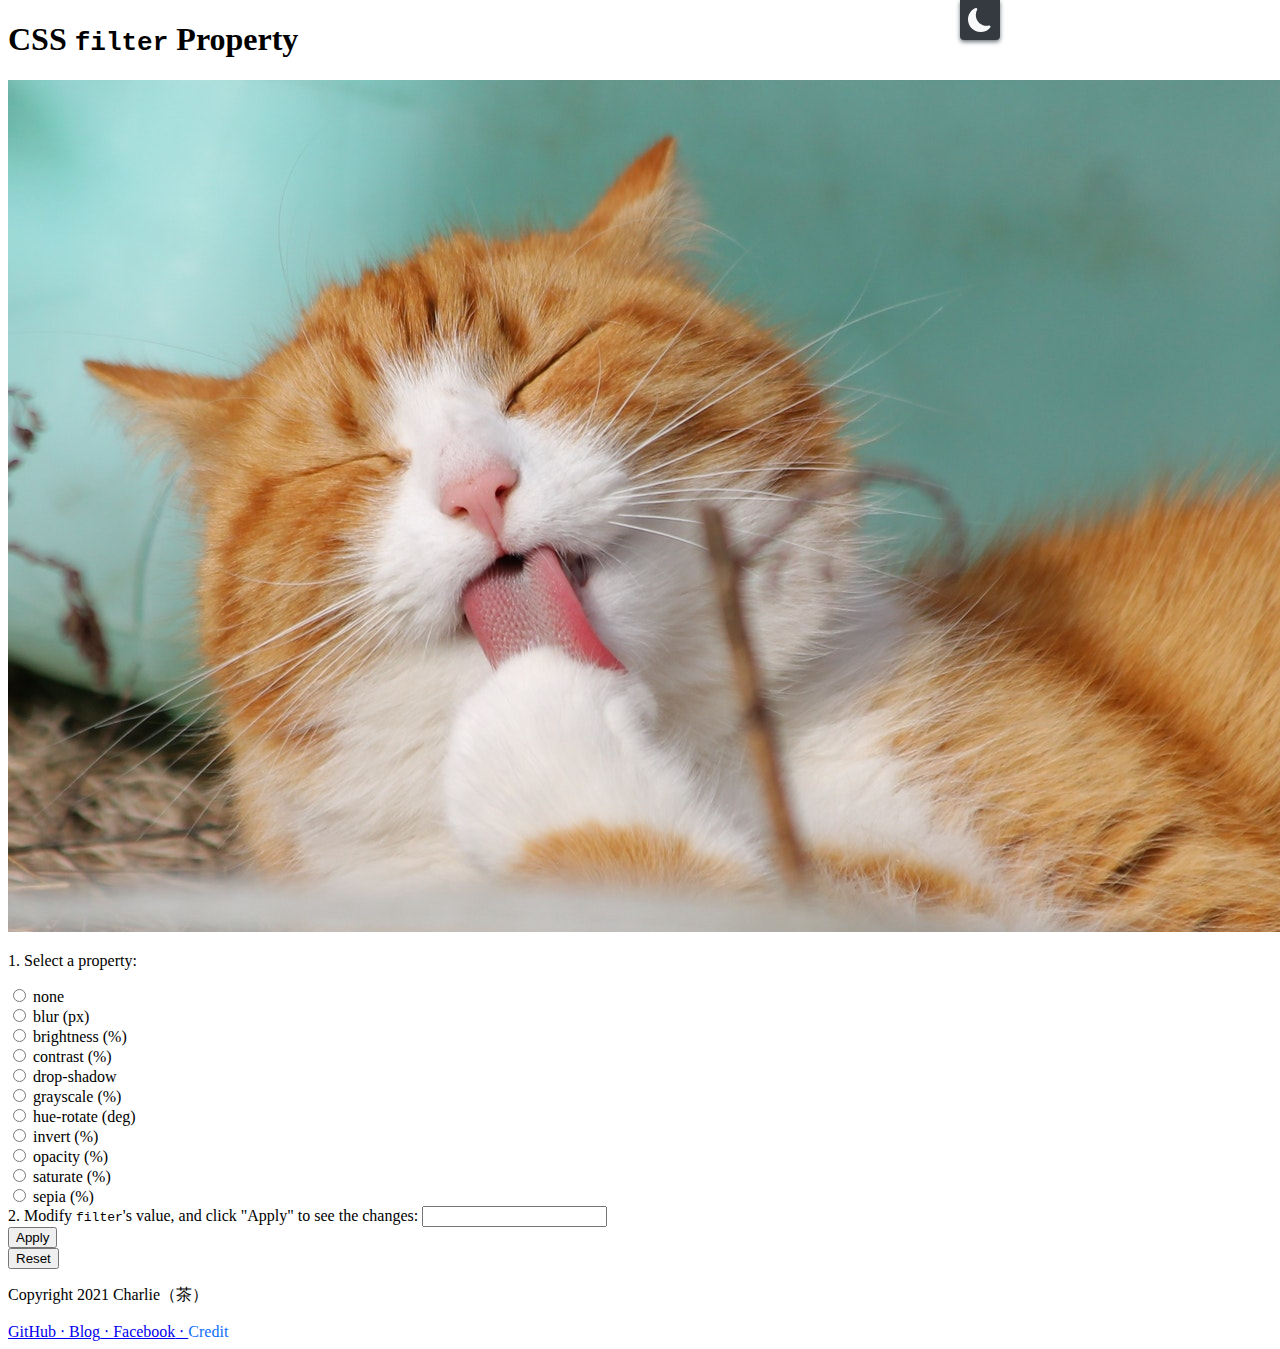
==== commit eda69d52: "Merge pull request #2 from tzynwang/home-credit-toggle" ====
--- a/index.html
+++ b/index.html
@@ -19,6 +19,7 @@
 
 <body>
   <main>
+    <!-- Dark-mode toggle -->
     <div class="container">
       <input type="checkbox" id="dark">
       <label for="dark" id="darkLabel">
@@ -28,10 +29,15 @@
         </svg>
       </label>
     </div>
+
     <div class="container">
+      <input type="checkbox" id="homeCreditToggle">
+      <!-- Title -->
       <div class="row text-center my-3">
         <h1>CSS <code>filter</code> Property</h1>
       </div>
+
+      <!-- Deme image and property options -->
       <div class="row mb-3">
         <div class="col-12 col-md-8">
           <img src="images/cat.jpg" alt="cat image" class="w-100 rounded-2" id="cat">
@@ -85,6 +91,8 @@
           </div>
         </div>
       </div>
+
+      <!-- Manual edit section -->
       <div class="row">
         <div class="col-12 d-flex flex-column mb-3">
           <label for="css" class="form-label">2. Modify <code>filter</code>'s value, and click "Apply" to see the
@@ -98,6 +106,8 @@
           <button class="btn btn-outline-secondary w-100" id="reset">Reset</button>
         </div>
       </div>
+
+      <!-- Property's description -->
       <div class="row row-cols-1 description">
         <div class="col">
           <div class="d-flex align-items-center">
@@ -370,14 +380,31 @@
           <p>Default value when omitted is <code>1</code>.</p>
         </div>
       </div>
+      
+      <!-- Back to top button -->
       <div class="row">
         <button type="button" class="btn text-primary" id="toTopMobile">BACK TO TOP</button>
       </div>
+
+      <!-- Credit information -->
+      <div class="credit-info">
+        <div class="row text-center my-3">
+          <h1>Credit</h1>
+        </div>
+        <div class="row">
+          <div class="col-12">
+            <h2>demo image</h2>
+            <p><a href="https://www.pexels.com/photo/yellow-and-white-cat-57416/">Yellow and White Cat</a> by Pixabay</p>
+            <h2>favicon</h2>
+            <p>Emoji: Cat Face from <a href="https://favicon.io/emoji-favicons/cat-face/">Favicon.io</a></p>
+          </div>
+        </div>
+      </div>
     </div>
   </main>
 
-  <footer>
-    <div class="container-fluid bg-light text-dark text-center small" id="footer">
+  <footer class="container-fluid bg-light text-dark text-center small" id="footer">
+    <div class="container">
       <div class="row flex-column flex-md-row">
         <div class="col">
           <p class="my-auto py-1">Copyright 2021 Charlie（茶）</p>
@@ -387,7 +414,7 @@
             class="text-decoration-none">GitHub</a>
           <a href="https://tzynwang.github.io/" target="_blank" class="text-decoration-none">Blog</a>
           <a href="https://www.facebook.com/tzynwang7779/" target="_blank" class="text-decoration-none">Facebook</a>
-          <a href="https://tzynwang.github.io/CSS-filter-property/credit.html" class="text-decoration-none">Credit</a>
+          <label for="homeCreditToggle" id="homeCreditToggleLabel">Credit</label>
         </div>
       </div>
     </div>
--- a/css/index.css
+++ b/css/index.css
@@ -14,7 +14,7 @@
   display: block;
 }
 
-a+a::before {
+footer a::after {
   content: " ‧ ";
 }
 
@@ -25,7 +25,6 @@
 }
 
 /* for dark mode */
-
 #dark {
   position: fixed;
   top: -16px;
@@ -69,11 +68,9 @@
 
 @media screen and (min-width: 415px) {
   #darkLabel {
-    position: absolute;
     top: 0;
     right: max(1rem, calc((100vw - 720px)/2));
     border-radius: 0 0 0.25rem 0.25rem;
-    filter: drop-shadow(0 0 2px #6c757d);
   }
 }
 
@@ -93,4 +90,31 @@
 
 .code {
   color: #ffb5da;
+}
+
+/* for home-credit toggle */
+#homeCreditToggle {
+  position: fixed;
+  top: -16px;
+}
+
+#homeCreditToggleLabel {
+  color: #0d6efd;
+  cursor: pointer;
+}
+
+#homeCreditToggleLabel:hover {
+  color: #0a58ca;
+}
+
+.credit-info {
+  display: none;
+}
+
+#homeCreditToggle:checked~div {
+  display: none;
+}
+
+#homeCreditToggle:checked~div.credit-info {
+  display: block;
 }